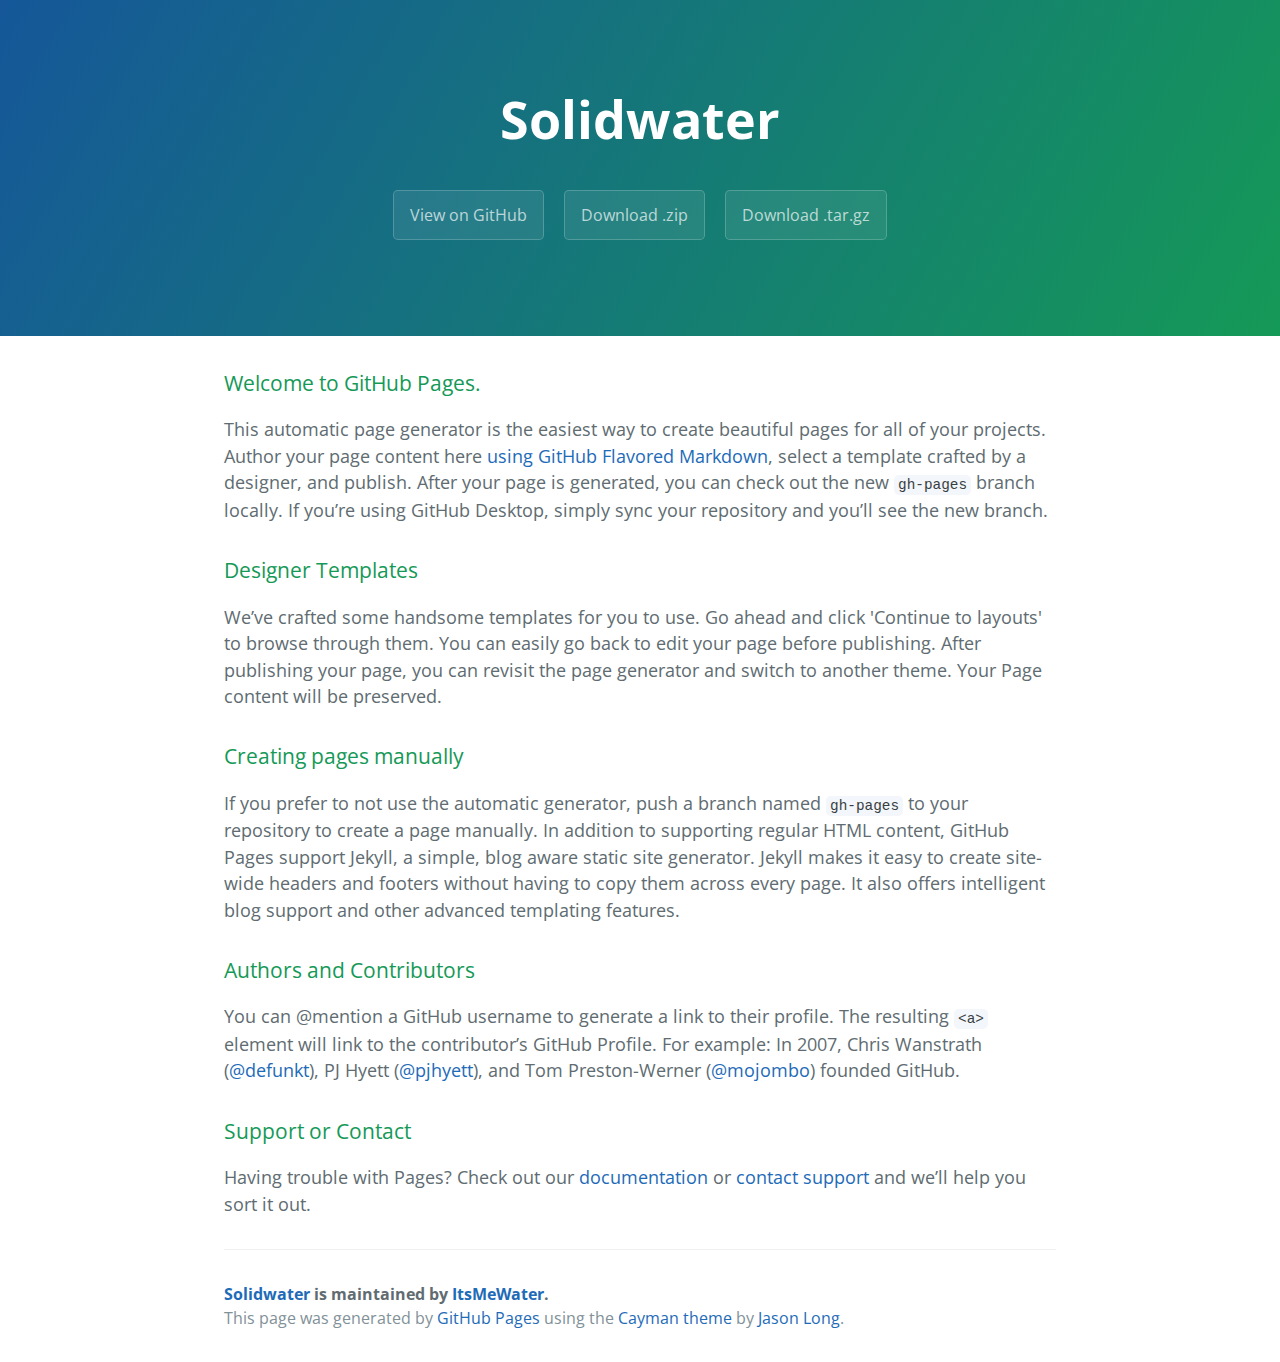
==== index.html @ 717589ea "Create gh-pages branch via GitHub" ====
<!DOCTYPE html>
<html lang="en-us">
  <head>
    <meta charset="UTF-8">
    <title>Solidwater by ItsMeWater</title>
    <meta name="viewport" content="width=device-width, initial-scale=1">
    <link rel="stylesheet" type="text/css" href="stylesheets/normalize.css" media="screen">
    <link href='https://fonts.googleapis.com/css?family=Open+Sans:400,700' rel='stylesheet' type='text/css'>
    <link rel="stylesheet" type="text/css" href="stylesheets/stylesheet.css" media="screen">
    <link rel="stylesheet" type="text/css" href="stylesheets/github-light.css" media="screen">
  </head>
  <body>
    <section class="page-header">
      <h1 class="project-name">Solidwater</h1>
      <h2 class="project-tagline"></h2>
      <a href="https://github.com/ItsMeWater/solidwater" class="btn">View on GitHub</a>
      <a href="https://github.com/ItsMeWater/solidwater/zipball/master" class="btn">Download .zip</a>
      <a href="https://github.com/ItsMeWater/solidwater/tarball/master" class="btn">Download .tar.gz</a>
    </section>

    <section class="main-content">
      <h3>
<a id="welcome-to-github-pages" class="anchor" href="#welcome-to-github-pages" aria-hidden="true"><span aria-hidden="true" class="octicon octicon-link"></span></a>Welcome to GitHub Pages.</h3>

<p>This automatic page generator is the easiest way to create beautiful pages for all of your projects. Author your page content here <a href="https://guides.github.com/features/mastering-markdown/">using GitHub Flavored Markdown</a>, select a template crafted by a designer, and publish. After your page is generated, you can check out the new <code>gh-pages</code> branch locally. If you’re using GitHub Desktop, simply sync your repository and you’ll see the new branch.</p>

<h3>
<a id="designer-templates" class="anchor" href="#designer-templates" aria-hidden="true"><span aria-hidden="true" class="octicon octicon-link"></span></a>Designer Templates</h3>

<p>We’ve crafted some handsome templates for you to use. Go ahead and click 'Continue to layouts' to browse through them. You can easily go back to edit your page before publishing. After publishing your page, you can revisit the page generator and switch to another theme. Your Page content will be preserved.</p>

<h3>
<a id="creating-pages-manually" class="anchor" href="#creating-pages-manually" aria-hidden="true"><span aria-hidden="true" class="octicon octicon-link"></span></a>Creating pages manually</h3>

<p>If you prefer to not use the automatic generator, push a branch named <code>gh-pages</code> to your repository to create a page manually. In addition to supporting regular HTML content, GitHub Pages support Jekyll, a simple, blog aware static site generator. Jekyll makes it easy to create site-wide headers and footers without having to copy them across every page. It also offers intelligent blog support and other advanced templating features.</p>

<h3>
<a id="authors-and-contributors" class="anchor" href="#authors-and-contributors" aria-hidden="true"><span aria-hidden="true" class="octicon octicon-link"></span></a>Authors and Contributors</h3>

<p>You can @mention a GitHub username to generate a link to their profile. The resulting <code>&lt;a&gt;</code> element will link to the contributor’s GitHub Profile. For example: In 2007, Chris Wanstrath (<a href="https://github.com/defunkt" class="user-mention">@defunkt</a>), PJ Hyett (<a href="https://github.com/pjhyett" class="user-mention">@pjhyett</a>), and Tom Preston-Werner (<a href="https://github.com/mojombo" class="user-mention">@mojombo</a>) founded GitHub.</p>

<h3>
<a id="support-or-contact" class="anchor" href="#support-or-contact" aria-hidden="true"><span aria-hidden="true" class="octicon octicon-link"></span></a>Support or Contact</h3>

<p>Having trouble with Pages? Check out our <a href="https://help.github.com/pages">documentation</a> or <a href="https://github.com/contact">contact support</a> and we’ll help you sort it out.</p>

      <footer class="site-footer">
        <span class="site-footer-owner"><a href="https://github.com/ItsMeWater/solidwater">Solidwater</a> is maintained by <a href="https://github.com/ItsMeWater">ItsMeWater</a>.</span>

        <span class="site-footer-credits">This page was generated by <a href="https://pages.github.com">GitHub Pages</a> using the <a href="https://github.com/jasonlong/cayman-theme">Cayman theme</a> by <a href="https://twitter.com/jasonlong">Jason Long</a>.</span>
      </footer>

    </section>

  
  </body>
</html>
---- stylesheets/stylesheet.css ----
* {
  box-sizing: border-box; }

body {
  padding: 0;
  margin: 0;
  font-family: "Open Sans", "Helvetica Neue", Helvetica, Arial, sans-serif;
  font-size: 16px;
  line-height: 1.5;
  color: #606c71; }

a {
  color: #1e6bb8;
  text-decoration: none; }
  a:hover {
    text-decoration: underline; }

.btn {
  display: inline-block;
  margin-bottom: 1rem;
  color: rgba(255, 255, 255, 0.7);
  background-color: rgba(255, 255, 255, 0.08);
  border-color: rgba(255, 255, 255, 0.2);
  border-style: solid;
  border-width: 1px;
  border-radius: 0.3rem;
  transition: color 0.2s, background-color 0.2s, border-color 0.2s; }
  .btn + .btn {
    margin-left: 1rem; }

.btn:hover {
  color: rgba(255, 255, 255, 0.8);
  text-decoration: none;
  background-color: rgba(255, 255, 255, 0.2);
  border-color: rgba(255, 255, 255, 0.3); }

@media screen and (min-width: 64em) {
  .btn {
    padding: 0.75rem 1rem; } }

@media screen and (min-width: 42em) and (max-width: 64em) {
  .btn {
    padding: 0.6rem 0.9rem;
    font-size: 0.9rem; } }

@media screen and (max-width: 42em) {
  .btn {
    display: block;
    width: 100%;
    padding: 0.75rem;
    font-size: 0.9rem; }
    .btn + .btn {
      margin-top: 1rem;
      margin-left: 0; } }

.page-header {
  color: #fff;
  text-align: center;
  background-color: #159957;
  background-image: linear-gradient(120deg, #155799, #159957); }

@media screen and (min-width: 64em) {
  .page-header {
    padding: 5rem 6rem; } }

@media screen and (min-width: 42em) and (max-width: 64em) {
  .page-header {
    padding: 3rem 4rem; } }

@media screen and (max-width: 42em) {
  .page-header {
    padding: 2rem 1rem; } }

.project-name {
  margin-top: 0;
  margin-bottom: 0.1rem; }

@media screen and (min-width: 64em) {
  .project-name {
    font-size: 3.25rem; } }

@media screen and (min-width: 42em) and (max-width: 64em) {
  .project-name {
    font-size: 2.25rem; } }

@media screen and (max-width: 42em) {
  .project-name {
    font-size: 1.75rem; } }

.project-tagline {
  margin-bottom: 2rem;
  font-weight: normal;
  opacity: 0.7; }

@media screen and (min-width: 64em) {
  .project-tagline {
    font-size: 1.25rem; } }

@media screen and (min-width: 42em) and (max-width: 64em) {
  .project-tagline {
    font-size: 1.15rem; } }

@media screen and (max-width: 42em) {
  .project-tagline {
    font-size: 1rem; } }

.main-content :first-child {
  margin-top: 0; }
.main-content img {
  max-width: 100%; }
.main-content h1, .main-content h2, .main-content h3, .main-content h4, .main-content h5, .main-content h6 {
  margin-top: 2rem;
  margin-bottom: 1rem;
  font-weight: normal;
  color: #159957; }
.main-content p {
  margin-bottom: 1em; }
.main-content code {
  padding: 2px 4px;
  font-family: Consolas, "Liberation Mono", Menlo, Courier, monospace;
  font-size: 0.9rem;
  color: #383e41;
  background-color: #f3f6fa;
  border-radius: 0.3rem; }
.main-content pre {
  padding: 0.8rem;
  margin-top: 0;
  margin-bottom: 1rem;
  font: 1rem Consolas, "Liberation Mono", Menlo, Courier, monospace;
  color: #567482;
  word-wrap: normal;
  background-color: #f3f6fa;
  border: solid 1px #dce6f0;
  border-radius: 0.3rem; }
  .main-content pre > code {
    padding: 0;
    margin: 0;
    font-size: 0.9rem;
    color: #567482;
    word-break: normal;
    white-space: pre;
    background: transparent;
    border: 0; }
.main-content .highlight {
  margin-bottom: 1rem; }
  .main-content .highlight pre {
    margin-bottom: 0;
    word-break: normal; }
.main-content .highlight pre, .main-content pre {
  padding: 0.8rem;
  overflow: auto;
  font-size: 0.9rem;
  line-height: 1.45;
  border-radius: 0.3rem; }
.main-content pre code, .main-content pre tt {
  display: inline;
  max-width: initial;
  padding: 0;
  margin: 0;
  overflow: initial;
  line-height: inherit;
  word-wrap: normal;
  background-color: transparent;
  border: 0; }
  .main-content pre code:before, .main-content pre code:after, .main-content pre tt:before, .main-content pre tt:after {
    content: normal; }
.main-content ul, .main-content ol {
  margin-top: 0; }
.main-content blockquote {
  padding: 0 1rem;
  margin-left: 0;
  color: #819198;
  border-left: 0.3rem solid #dce6f0; }
  .main-content blockquote > :first-child {
    margin-top: 0; }
  .main-content blockquote > :last-child {
    margin-bottom: 0; }
.main-content table {
  display: block;
  width: 100%;
  overflow: auto;
  word-break: normal;
  word-break: keep-all; }
  .main-content table th {
    font-weight: bold; }
  .main-content table th, .main-content table td {
    padding: 0.5rem 1rem;
    border: 1px solid #e9ebec; }
.main-content dl {
  padding: 0; }
  .main-content dl dt {
    padding: 0;
    margin-top: 1rem;
    font-size: 1rem;
    font-weight: bold; }
  .main-content dl dd {
    padding: 0;
    margin-bottom: 1rem; }
.main-content hr {
  height: 2px;
  padding: 0;
  margin: 1rem 0;
  background-color: #eff0f1;
  border: 0; }

@media screen and (min-width: 64em) {
  .main-content {
    max-width: 64rem;
    padding: 2rem 6rem;
    margin: 0 auto;
    font-size: 1.1rem; } }

@media screen and (min-width: 42em) and (max-width: 64em) {
  .main-content {
    padding: 2rem 4rem;
    font-size: 1.1rem; } }

@media screen and (max-width: 42em) {
  .main-content {
    padding: 2rem 1rem;
    font-size: 1rem; } }

.site-footer {
  padding-top: 2rem;
  margin-top: 2rem;
  border-top: solid 1px #eff0f1; }

.site-footer-owner {
  display: block;
  font-weight: bold; }

.site-footer-credits {
  color: #819198; }

@media screen and (min-width: 64em) {
  .site-footer {
    font-size: 1rem; } }

@media screen and (min-width: 42em) and (max-width: 64em) {
  .site-footer {
    font-size: 1rem; } }

@media screen and (max-width: 42em) {
  .site-footer {
    font-size: 0.9rem; } }
---- stylesheets/github-light.css ----
/*
The MIT License (MIT)

Copyright (c) 2016 GitHub, Inc.

Permission is hereby granted, free of charge, to any person obtaining a copy
of this software and associated documentation files (the "Software"), to deal
in the Software without restriction, including without limitation the rights
to use, copy, modify, merge, publish, distribute, sublicense, and/or sell
copies of the Software, and to permit persons to whom the Software is
furnished to do so, subject to the following conditions:

The above copyright notice and this permission notice shall be included in all
copies or substantial portions of the Software.

THE SOFTWARE IS PROVIDED "AS IS", WITHOUT WARRANTY OF ANY KIND, EXPRESS OR
IMPLIED, INCLUDING BUT NOT LIMITED TO THE WARRANTIES OF MERCHANTABILITY,
FITNESS FOR A PARTICULAR PURPOSE AND NONINFRINGEMENT. IN NO EVENT SHALL THE
AUTHORS OR COPYRIGHT HOLDERS BE LIABLE FOR ANY CLAIM, DAMAGES OR OTHER
LIABILITY, WHETHER IN AN ACTION OF CONTRACT, TORT OR OTHERWISE, ARISING FROM,
OUT OF OR IN CONNECTION WITH THE SOFTWARE OR THE USE OR OTHER DEALINGS IN THE
SOFTWARE.

*/

.pl-c /* comment */ {
  color: #969896;
}

.pl-c1 /* constant, variable.other.constant, support, meta.property-name, support.constant, support.variable, meta.module-reference, markup.raw, meta.diff.header */,
.pl-s .pl-v /* string variable */ {
  color: #0086b3;
}

.pl-e /* entity */,
.pl-en /* entity.name */ {
  color: #795da3;
}

.pl-smi /* variable.parameter.function, storage.modifier.package, storage.modifier.import, storage.type.java, variable.other */,
.pl-s .pl-s1 /* string source */ {
  color: #333;
}

.pl-ent /* entity.name.tag */ {
  color: #63a35c;
}

.pl-k /* keyword, storage, storage.type */ {
  color: #a71d5d;
}

.pl-s /* string */,
.pl-pds /* punctuation.definition.string, string.regexp.character-class */,
.pl-s .pl-pse .pl-s1 /* string punctuation.section.embedded source */,
.pl-sr /* string.regexp */,
.pl-sr .pl-cce /* string.regexp constant.character.escape */,
.pl-sr .pl-sre /* string.regexp source.ruby.embedded */,
.pl-sr .pl-sra /* string.regexp string.regexp.arbitrary-repitition */ {
  color: #183691;
}

.pl-v /* variable */ {
  color: #ed6a43;
}

.pl-id /* invalid.deprecated */ {
  color: #b52a1d;
}

.pl-ii /* invalid.illegal */ {
  color: #f8f8f8;
  background-color: #b52a1d;
}

.pl-sr .pl-cce /* string.regexp constant.character.escape */ {
  font-weight: bold;
  color: #63a35c;
}

.pl-ml /* markup.list */ {
  color: #693a17;
}

.pl-mh /* markup.heading */,
.pl-mh .pl-en /* markup.heading entity.name */,
.pl-ms /* meta.separator */ {
  font-weight: bold;
  color: #1d3e81;
}

.pl-mq /* markup.quote */ {
  color: #008080;
}

.pl-mi /* markup.italic */ {
  font-style: italic;
  color: #333;
}

.pl-mb /* markup.bold */ {
  font-weight: bold;
  color: #333;
}

.pl-md /* markup.deleted, meta.diff.header.from-file */ {
  color: #bd2c00;
  background-color: #ffecec;
}

.pl-mi1 /* markup.inserted, meta.diff.header.to-file */ {
  color: #55a532;
  background-color: #eaffea;
}

.pl-mdr /* meta.diff.range */ {
  font-weight: bold;
  color: #795da3;
}

.pl-mo /* meta.output */ {
  color: #1d3e81;
}
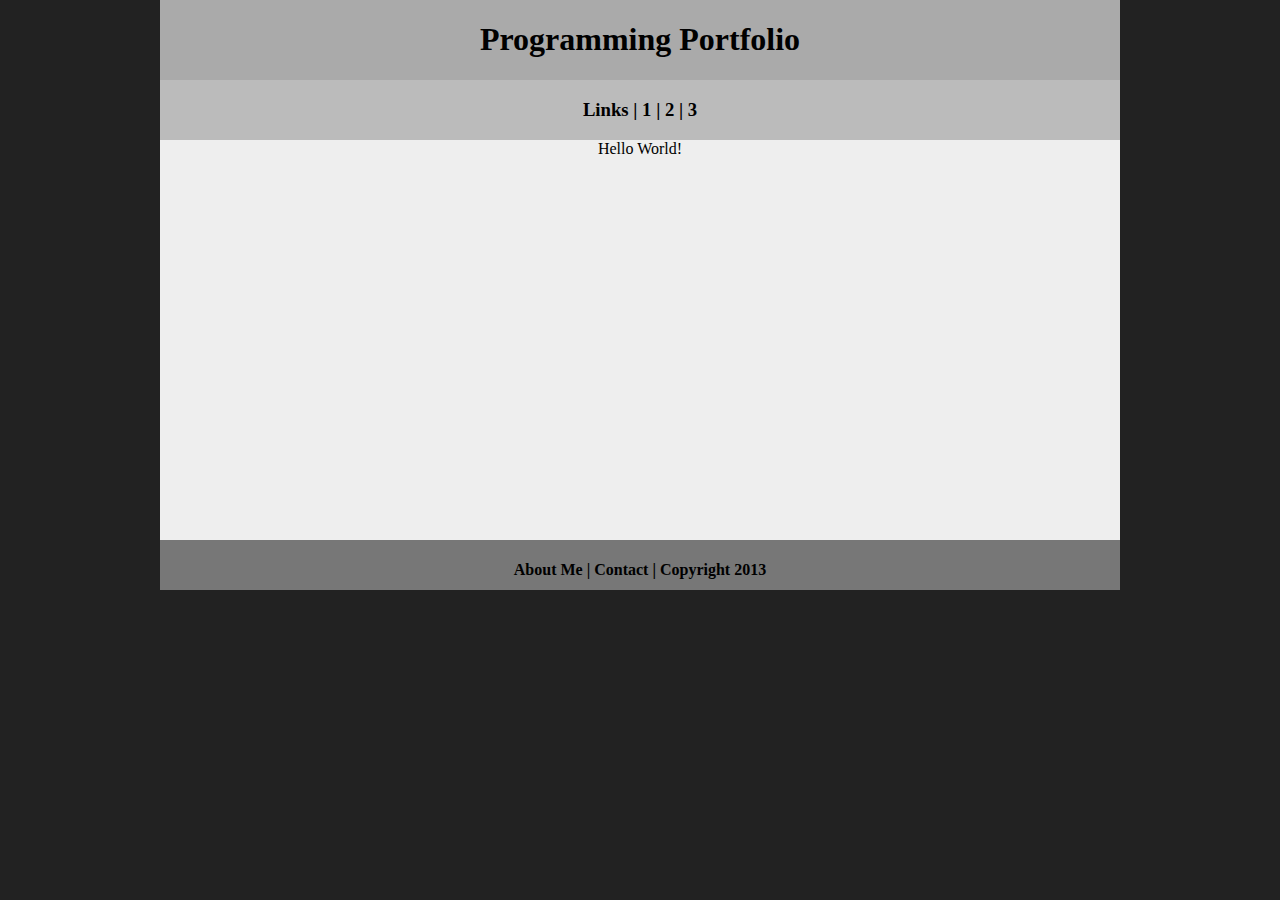
==== commit ca4bf3b3: "Add files via upload" ====
--- a/index.html
+++ b/index.html
@@ -1,57 +1,23 @@
 <!DOCTYPE html>
-<html lang="en-us">
-  <head>
-    <meta charset="UTF-8">
-    <title>Solidwater by ItsMeWater</title>
-    <meta name="viewport" content="width=device-width, initial-scale=1">
-    <link rel="stylesheet" type="text/css" href="stylesheets/normalize.css" media="screen">
-    <link href='https://fonts.googleapis.com/css?family=Open+Sans:400,700' rel='stylesheet' type='text/css'>
-    <link rel="stylesheet" type="text/css" href="stylesheets/stylesheet.css" media="screen">
-    <link rel="stylesheet" type="text/css" href="stylesheets/github-light.css" media="screen">
-  </head>
-  <body>
-    <section class="page-header">
-      <h1 class="project-name">Solidwater</h1>
-      <h2 class="project-tagline"></h2>
-      <a href="https://github.com/ItsMeWater/solidwater" class="btn">View on GitHub</a>
-      <a href="https://github.com/ItsMeWater/solidwater/zipball/master" class="btn">Download .zip</a>
-      <a href="https://github.com/ItsMeWater/solidwater/tarball/master" class="btn">Download .tar.gz</a>
-    </section>
-
-    <section class="main-content">
-      <h3>
-<a id="welcome-to-github-pages" class="anchor" href="#welcome-to-github-pages" aria-hidden="true"><span aria-hidden="true" class="octicon octicon-link"></span></a>Welcome to GitHub Pages.</h3>
-
-<p>This automatic page generator is the easiest way to create beautiful pages for all of your projects. Author your page content here <a href="https://guides.github.com/features/mastering-markdown/">using GitHub Flavored Markdown</a>, select a template crafted by a designer, and publish. After your page is generated, you can check out the new <code>gh-pages</code> branch locally. If you’re using GitHub Desktop, simply sync your repository and you’ll see the new branch.</p>
-
-<h3>
-<a id="designer-templates" class="anchor" href="#designer-templates" aria-hidden="true"><span aria-hidden="true" class="octicon octicon-link"></span></a>Designer Templates</h3>
-
-<p>We’ve crafted some handsome templates for you to use. Go ahead and click 'Continue to layouts' to browse through them. You can easily go back to edit your page before publishing. After publishing your page, you can revisit the page generator and switch to another theme. Your Page content will be preserved.</p>
-
-<h3>
-<a id="creating-pages-manually" class="anchor" href="#creating-pages-manually" aria-hidden="true"><span aria-hidden="true" class="octicon octicon-link"></span></a>Creating pages manually</h3>
-
-<p>If you prefer to not use the automatic generator, push a branch named <code>gh-pages</code> to your repository to create a page manually. In addition to supporting regular HTML content, GitHub Pages support Jekyll, a simple, blog aware static site generator. Jekyll makes it easy to create site-wide headers and footers without having to copy them across every page. It also offers intelligent blog support and other advanced templating features.</p>
-
-<h3>
-<a id="authors-and-contributors" class="anchor" href="#authors-and-contributors" aria-hidden="true"><span aria-hidden="true" class="octicon octicon-link"></span></a>Authors and Contributors</h3>
-
-<p>You can @mention a GitHub username to generate a link to their profile. The resulting <code>&lt;a&gt;</code> element will link to the contributor’s GitHub Profile. For example: In 2007, Chris Wanstrath (<a href="https://github.com/defunkt" class="user-mention">@defunkt</a>), PJ Hyett (<a href="https://github.com/pjhyett" class="user-mention">@pjhyett</a>), and Tom Preston-Werner (<a href="https://github.com/mojombo" class="user-mention">@mojombo</a>) founded GitHub.</p>
-
-<h3>
-<a id="support-or-contact" class="anchor" href="#support-or-contact" aria-hidden="true"><span aria-hidden="true" class="octicon octicon-link"></span></a>Support or Contact</h3>
-
-<p>Having trouble with Pages? Check out our <a href="https://help.github.com/pages">documentation</a> or <a href="https://github.com/contact">contact support</a> and we’ll help you sort it out.</p>
-
-      <footer class="site-footer">
-        <span class="site-footer-owner"><a href="https://github.com/ItsMeWater/solidwater">Solidwater</a> is maintained by <a href="https://github.com/ItsMeWater">ItsMeWater</a>.</span>
-
-        <span class="site-footer-credits">This page was generated by <a href="https://pages.github.com">GitHub Pages</a> using the <a href="https://github.com/jasonlong/cayman-theme">Cayman theme</a> by <a href="https://twitter.com/jasonlong">Jason Long</a>.</span>
-      </footer>
-
-    </section>
-
-  
-  </body>
-</html>
+<html class="homePage">
+<head>
+	<!-- This is a comment! Text here will be ignored by the browser. -->
+	<meta charset="UTF-8">
+	<title>My Portfolio</title>
+	<link href="myCSS.css" rel="stylesheet" type="text/css">
+</head>
+<body>
+<div class="container">
+  <div class="header">
+  	<h1>Programming Portfolio</h1>
+  </div>
+  <div class="nav">
+    <h3>Links | 1 | 2 | 3</h3>
+  </div>
+  <div class="content">Hello World!</div>
+  <div class="footer">
+    <h4>About Me | Contact | Copyright 2013</h4>
+  </div>
+</div>
+</body>
+</html>--- a/myCSS.css
+++ b/myCSS.css
@@ -0,0 +1,47 @@
+@charset "UTF-8";
+/* This is a comment! Text here will be ignored by the browser. */
+body {
+	margin: 0 auto;
+}
+.homePage {
+	background: #222222;
+}
+.container {
+	width: 960px;
+	margin: 0 auto;
+}
+.header {
+	background: #AAAAAA;
+	text-align: center;
+	margin: 0px;
+	padding: 5;
+	float: left;
+	width: 100%;
+	height: 80px;
+	
+}
+.nav {
+	background: #BBBBBB;
+	margin: 0px;
+	padding: 5;
+	float: left;
+	width: 100%;
+	height: 60px;
+	text-align: center;
+}
+.content {
+	background: #EEEEEE;
+	margin: 0px;
+	float: left;
+	width: 100%;
+	height: 400px;
+	text-align: center;
+}
+.footer {
+	background: #777777;
+	margin: 0px;
+	float: left;
+	width: 100%;
+	height: 50px;
+	text-align: center;
+}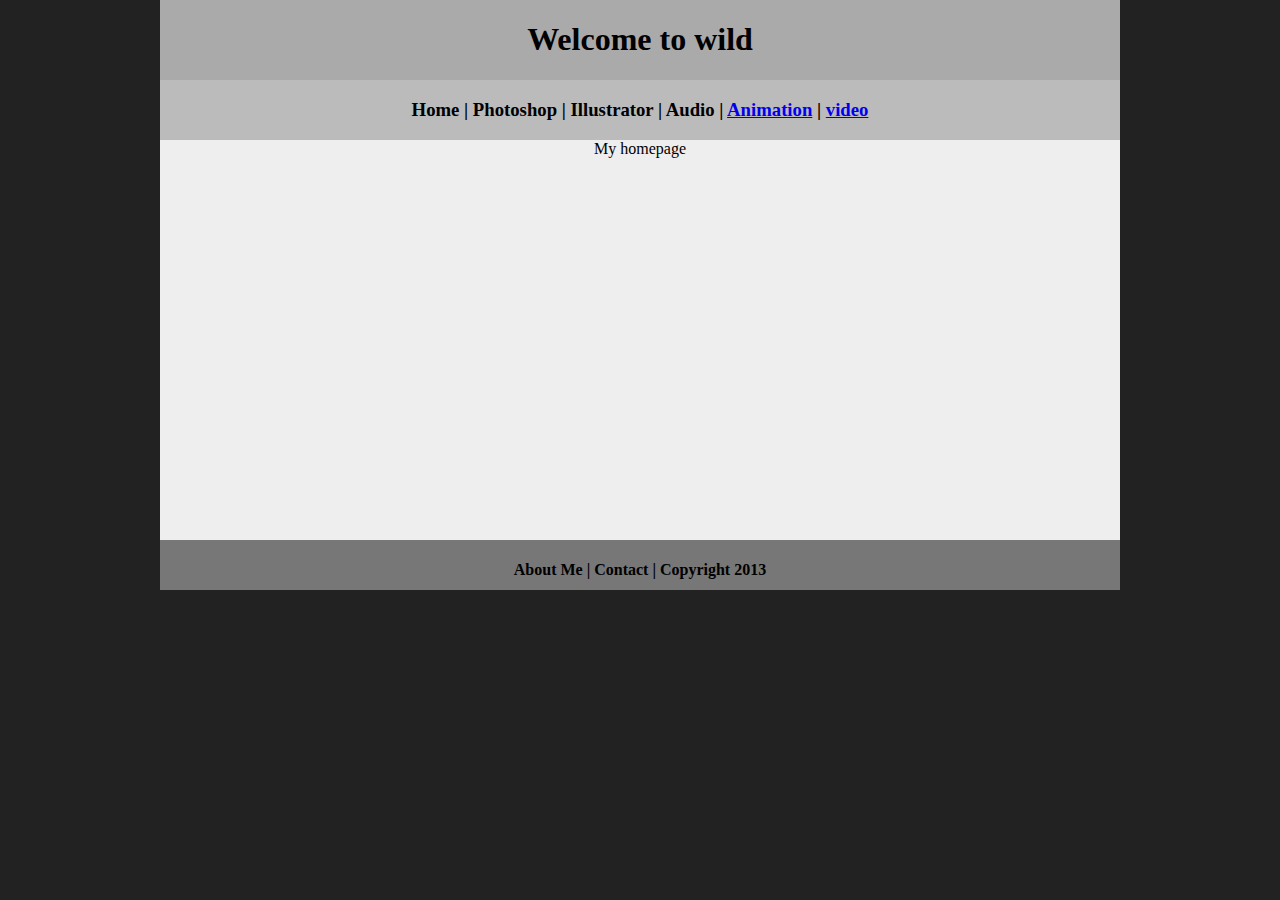
==== commit 8972271d: "Add files via upload" ====
--- a/index.html
+++ b/index.html
@@ -3,18 +3,18 @@
 <head>
 	<!-- This is a comment! Text here will be ignored by the browser. -->
 	<meta charset="UTF-8">
-	<title>My Portfolio</title>
+	<title>There is it</title>
 	<link href="myCSS.css" rel="stylesheet" type="text/css">
 </head>
 <body>
 <div class="container">
   <div class="header">
-  	<h1>Programming Portfolio</h1>
+  	<h1>Welcome to wild</h1>
   </div>
   <div class="nav">
-    <h3>Links | 1 | 2 | 3</h3>
+    <h3><a>Home</a> | <a>Photoshop</a> | <a>Illustrator</a> | <a>Audio</a> | <a href="animation/index.html">Animation</a> | <a href="video/index.html">video</a></h3>
   </div>
-  <div class="content">Hello World!</div>
+  <div class="content">My homepage</div>
   <div class="footer">
     <h4>About Me | Contact | Copyright 2013</h4>
   </div>
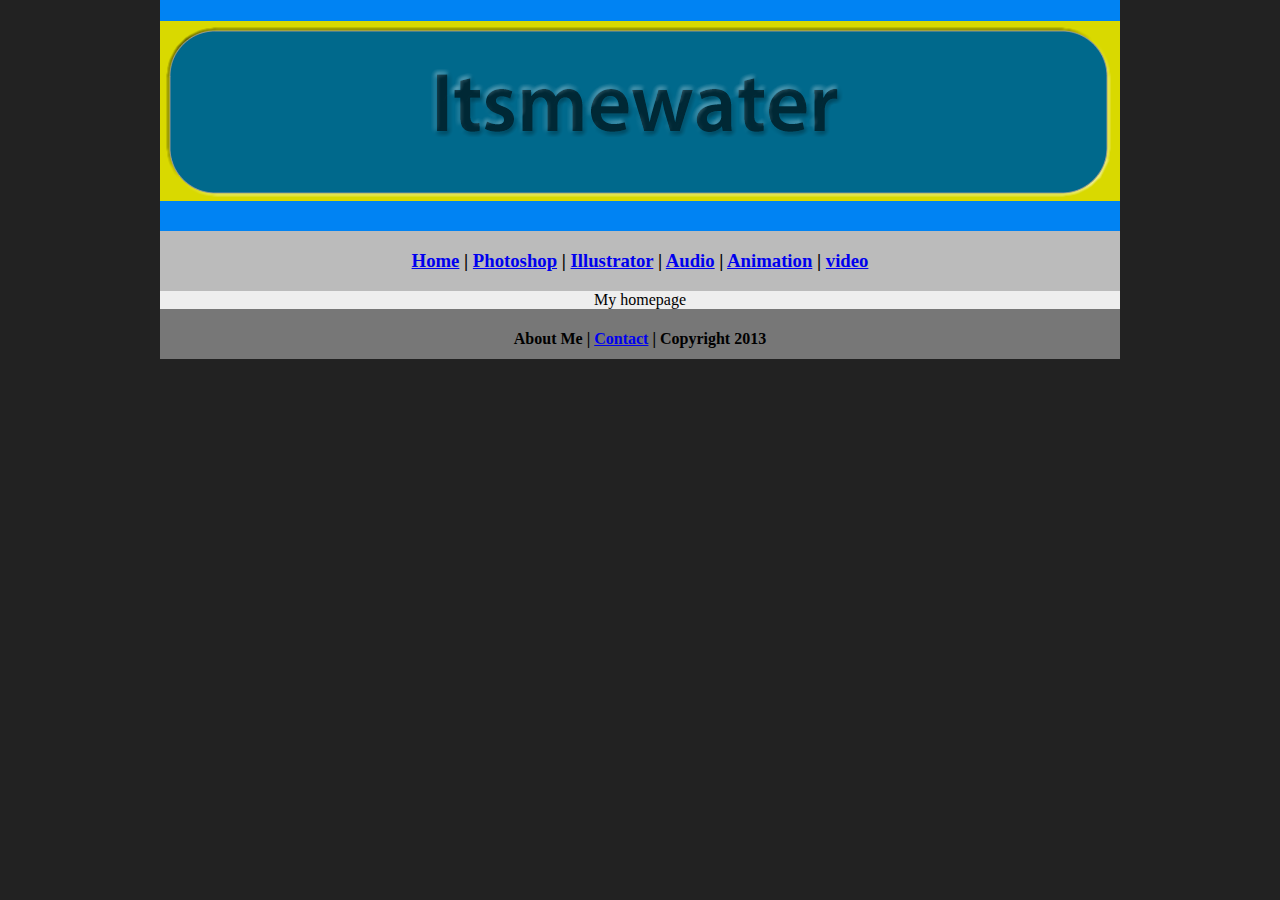
==== commit 819b32cd: "Add files via upload" ====
--- a/index.html
+++ b/index.html
@@ -3,20 +3,20 @@
 <head>
 	<!-- This is a comment! Text here will be ignored by the browser. -->
 	<meta charset="UTF-8">
-	<title>There is it</title>
+	<title>RonnaldG</title>
 	<link href="myCSS.css" rel="stylesheet" type="text/css">
 </head>
 <body>
 <div class="container">
   <div class="header">
-  	<h1>Welcome to wild</h1>
+    <h1><img src="Webbannertemple.fw.png" width="960" height="180" alt=""/></h1>
   </div>
   <div class="nav">
-    <h3><a>Home</a> | <a>Photoshop</a> | <a>Illustrator</a> | <a>Audio</a> | <a href="animation/index.html">Animation</a> | <a href="video/index.html">video</a></h3>
+    <h3><a href="index.html">Home</a> | <a href="Photoshop/index.html">Photoshop</a> | <a href="illustrator/index.html">Illustrator</a> | <a href="audio/index.html">Audio</a> | <a href="animation/index.html">Animation</a> | <a href="video/index.html">video</a></h3>
   </div>
   <div class="content">My homepage</div>
   <div class="footer">
-    <h4>About Me | Contact | Copyright 2013</h4>
+    <h4>About Me | <a href="mailto:ronnaldg55@gmail.com">Contact</a> | Copyright 2013</h4>
   </div>
 </div>
 </body>
--- a/myCSS.css
+++ b/myCSS.css
@@ -11,13 +11,13 @@
 	margin: 0 auto;
 }
 .header {
-	background: #AAAAAA;
+	background: #0083F3;
 	text-align: center;
 	margin: 0px;
 	padding: 5;
 	float: left;
 	width: 100%;
-	height: 80px;
+	height:  px;
 	
 }
 .nav {
@@ -34,7 +34,6 @@
 	margin: 0px;
 	float: left;
 	width: 100%;
-	height: 400px;
 	text-align: center;
 }
 .footer {
